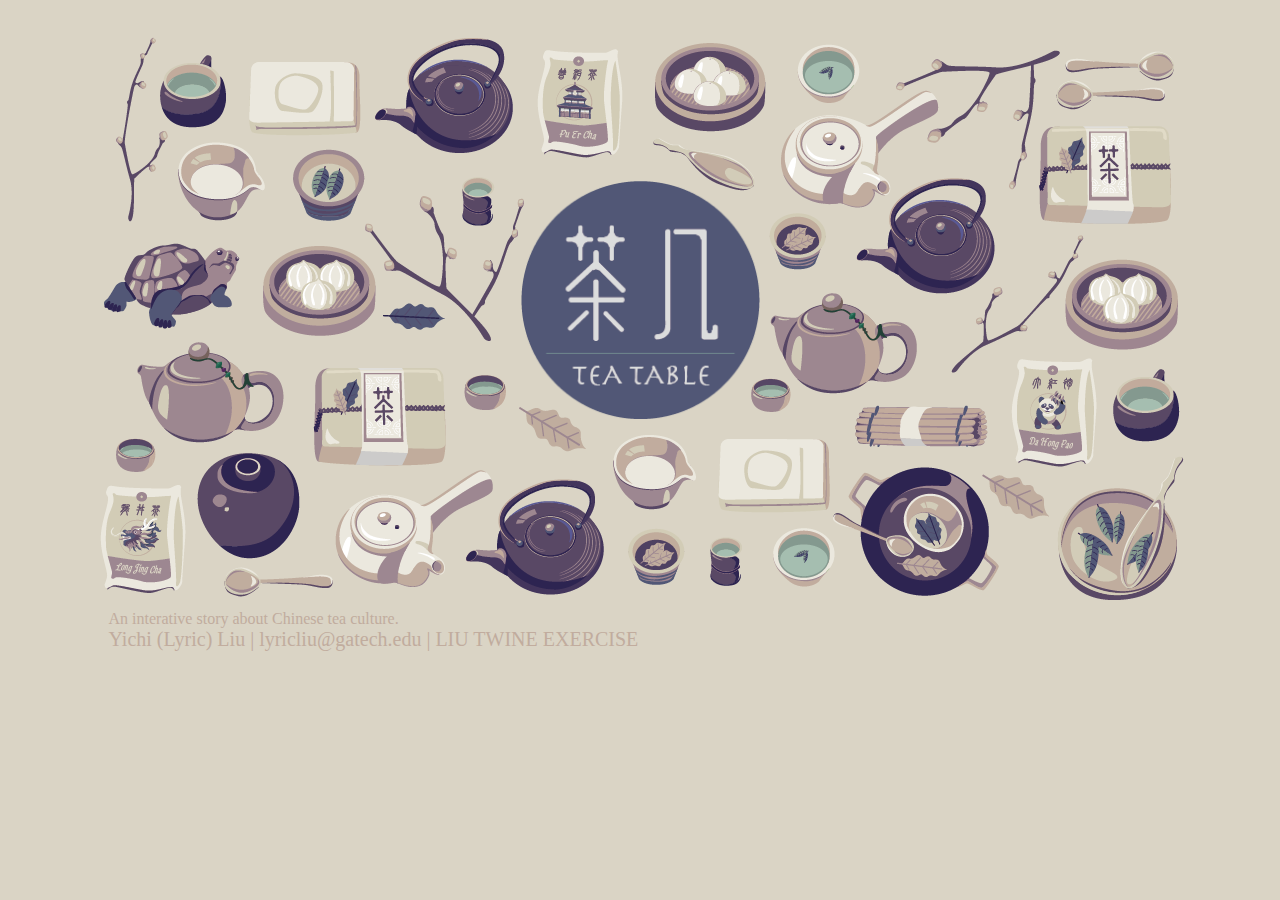
==== index.html @ a1c29933 "edit2" ====
<!DOCTYPE html>
<html lang="en">

<head>
    <meta charset="UTF-8">
    <title>Tea Table</title>
    <link rel="stylesheet" href="teatable.css">
</head>

<body>
    <div id="teapic">
        <a href="./test.html"></a>
        <section>
        <p id="small">An interative story about Chinese tea culture.</p>
        <p>Yichi (Lyric) Liu | lyricliu@gatech.edu | LIU TWINE EXERCISE </p>
    </section>
    </div>
    
</body>

</html>
---- teatable.css ----
* {
    margin: 0;
    padding: 0;
}

body {
    background-color: #dad4c5;
    display: flex;
    height: 100%;
    min-width: 1100px;
}

p {
    color: red;
}

#teapic {
    background: url(./img/startpic.png);
    width: 1087px;
    height: 600px;
    margin: auto;
    display: flex;
}

#teapic a {
    display: block;
    width: 241px;
    height: 241px;
    background: url(./img/startbutton1.png) no-repeat center;
    background-size: 239px;
    margin: auto;
    transition: transform 0.5s;
}

#teapic a:hover {
    background: url(./img/startbutton2.png) no-repeat center;
    transform: rotateX(180deg);
    transition: transform 0.5s;
}

a {
    cursor: pointer;
}

section {
    position: absolute;
    float: left;
    font-size: 20px;
    font-family: Calibri;
    top: 610px;
    margin-left:12px;

}

p {
    color: #c1ac9e;
}
#small{font-size: 16px;}
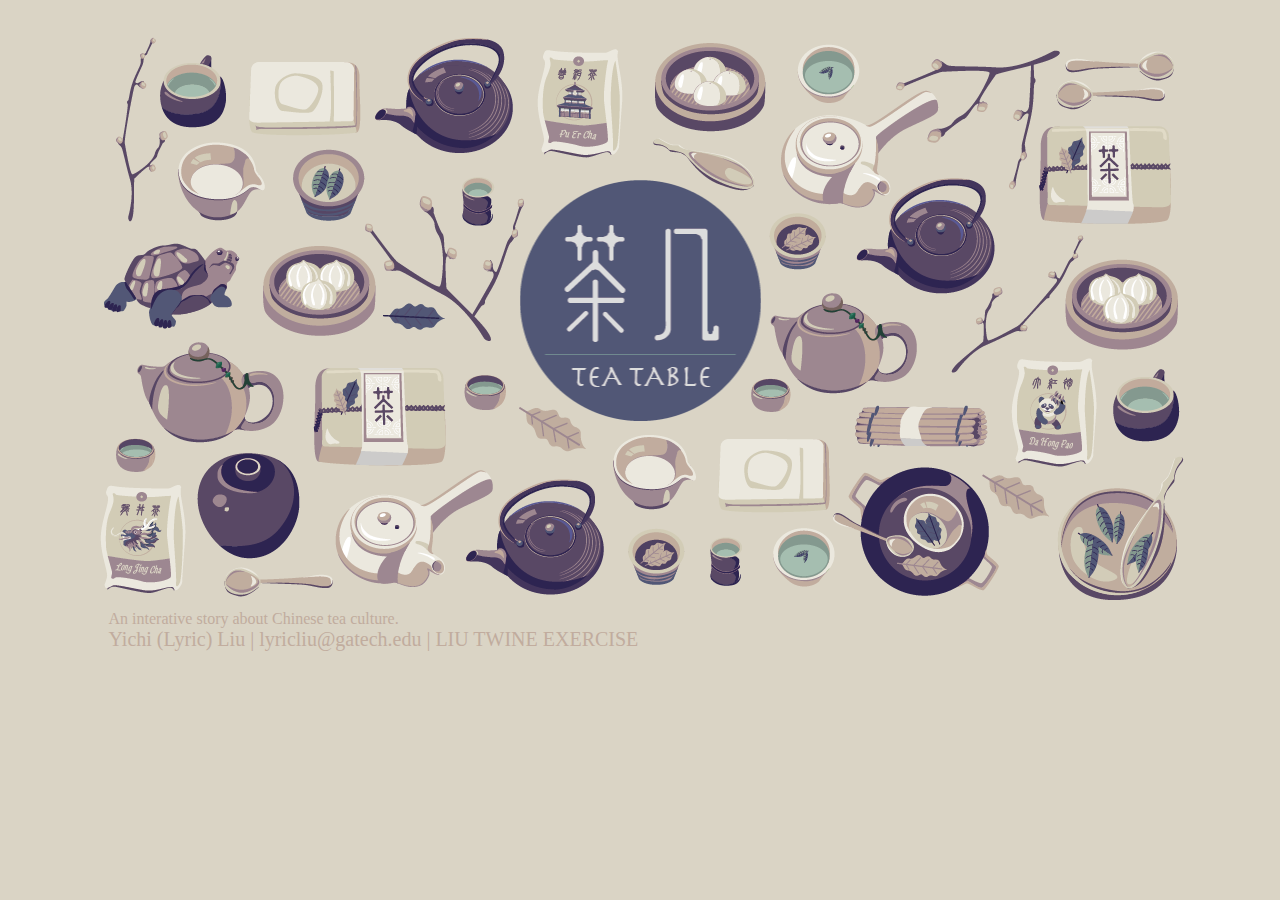
==== commit 11a659b2: "Fixed the hover problem" ====
--- a/index.html
+++ b/index.html
@@ -9,13 +9,15 @@
 
 <body>
     <div id="teapic">
-        <a href="./test.html"></a>
+        <a href="./test.html" class="main-enterance">
+            <div></div>
+        </a>
         <section>
-        <p id="small">An interative story about Chinese tea culture.</p>
-        <p>Yichi (Lyric) Liu | lyricliu@gatech.edu | LIU TWINE EXERCISE </p>
-    </section>
+            <p id="small">An interative story about Chinese tea culture.</p>
+            <p>Yichi (Lyric) Liu | lyricliu@gatech.edu | LIU TWINE EXERCISE </p>
+        </section>
     </div>
-    
+
 </body>
 
 </html>--- a/teatable.css
+++ b/teatable.css
@@ -22,20 +22,26 @@
     display: flex;
 }
 
-#teapic a {
+.main-enterance {
     display: block;
     width: 241px;
     height: 241px;
-    background: url(./img/startbutton1.png) no-repeat center;
     background-size: 239px;
     margin: auto;
     transition: transform 0.5s;
 }
 
-#teapic a:hover {
+.main-enterance div {
+    width: 241px;
+    height: 241px;
+    background: url(./img/startbutton1.png) no-repeat center;
+    transition: transform .5s ease-in-out, background 0s linear .25s;
+}
+
+.main-enterance:hover div {
     background: url(./img/startbutton2.png) no-repeat center;
     transform: rotateX(180deg);
-    transition: transform 0.5s;
+    transition: transform .5s ease-in-out, background 0s linear .25s;
 }
 
 a {
@@ -48,11 +54,13 @@
     font-size: 20px;
     font-family: Calibri;
     top: 610px;
-    margin-left:12px;
-
+    margin-left: 12px;
 }
 
 p {
     color: #c1ac9e;
 }
-#small{font-size: 16px;}+
+#small {
+    font-size: 16px;
+}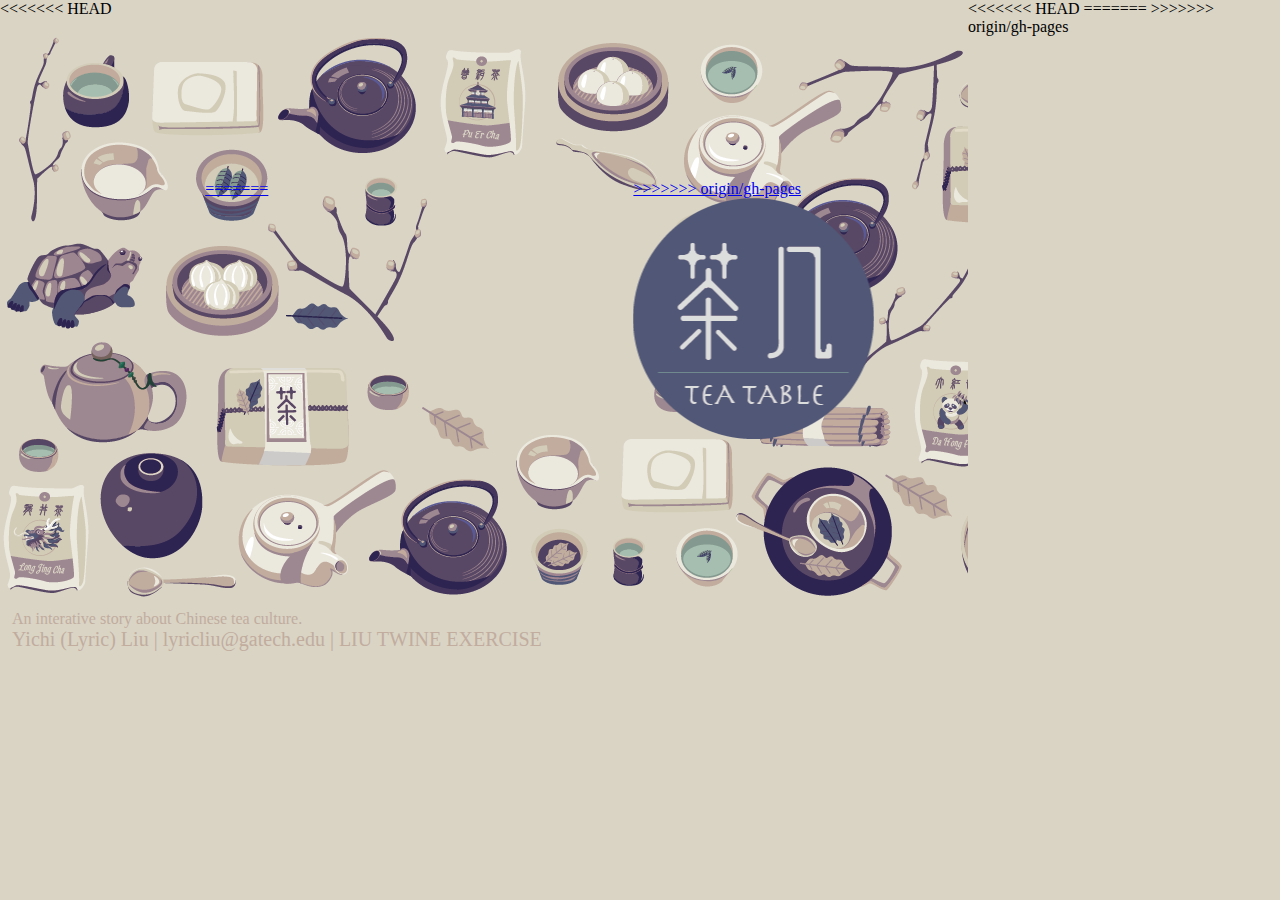
==== commit 4faf6767: "Merge remote-tracking branch 'origin/gh-pages' into gh-pages" ====
--- a/index.html
+++ b/index.html
@@ -8,8 +8,14 @@
 </head>
 
 <body>
+    <embed loop="1" id="bgs" />
+    <embed src="./audio/Qin.mp3" autostart="true" hidden="true" loop="1" volume="100" />
     <div id="teapic">
+<<<<<<< HEAD
+        <a value="audio" onmouseover="play()" href="./test.html" class="main-enterance">
+=======
         <a href="./test.html" class="main-enterance">
+>>>>>>> origin/gh-pages
             <div></div>
         </a>
         <section>
@@ -17,7 +23,15 @@
             <p>Yichi (Lyric) Liu | lyricliu@gatech.edu | LIU TWINE EXERCISE </p>
         </section>
     </div>
+<<<<<<< HEAD
+    <script type="text/javascript">
+    function play() {　　　　　　
+        document.all.bgs.src = "./audio/start.wav";
+    }
+    </script>
+=======
 
+>>>>>>> origin/gh-pages
 </body>
 
 </html>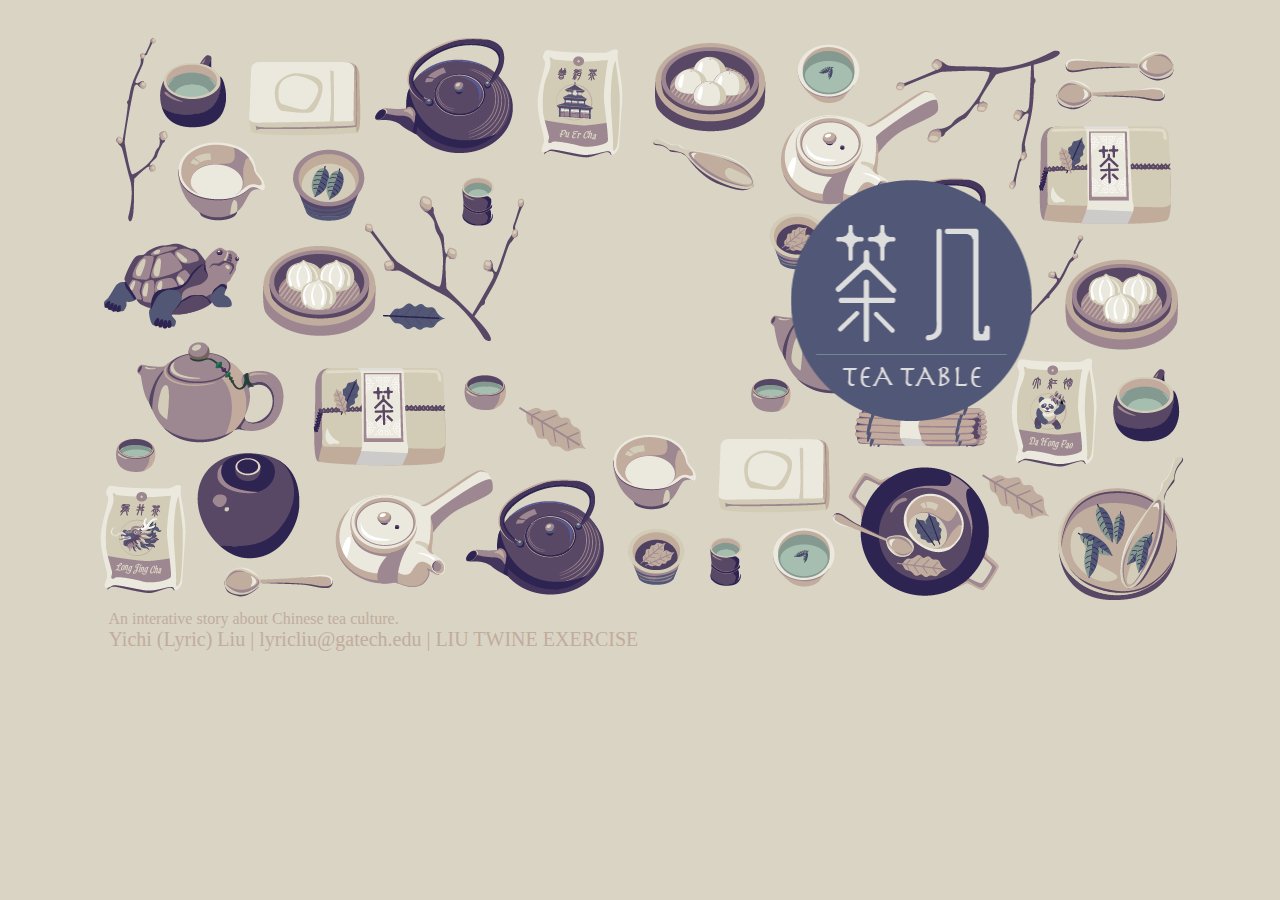
==== commit 7511922d: "audio2" ====
--- a/index.html
+++ b/index.html
@@ -11,11 +11,8 @@
     <embed loop="1" id="bgs" />
     <embed src="./audio/Qin.mp3" autostart="true" hidden="true" loop="1" volume="100" />
     <div id="teapic">
-<<<<<<< HEAD
         <a value="audio" onmouseover="play()" href="./test.html" class="main-enterance">
-=======
         <a href="./test.html" class="main-enterance">
->>>>>>> origin/gh-pages
             <div></div>
         </a>
         <section>
@@ -23,15 +20,11 @@
             <p>Yichi (Lyric) Liu | lyricliu@gatech.edu | LIU TWINE EXERCISE </p>
         </section>
     </div>
-<<<<<<< HEAD
     <script type="text/javascript">
     function play() {　　　　　　
         document.all.bgs.src = "./audio/start.wav";
     }
     </script>
-=======
-
->>>>>>> origin/gh-pages
 </body>
 
 </html>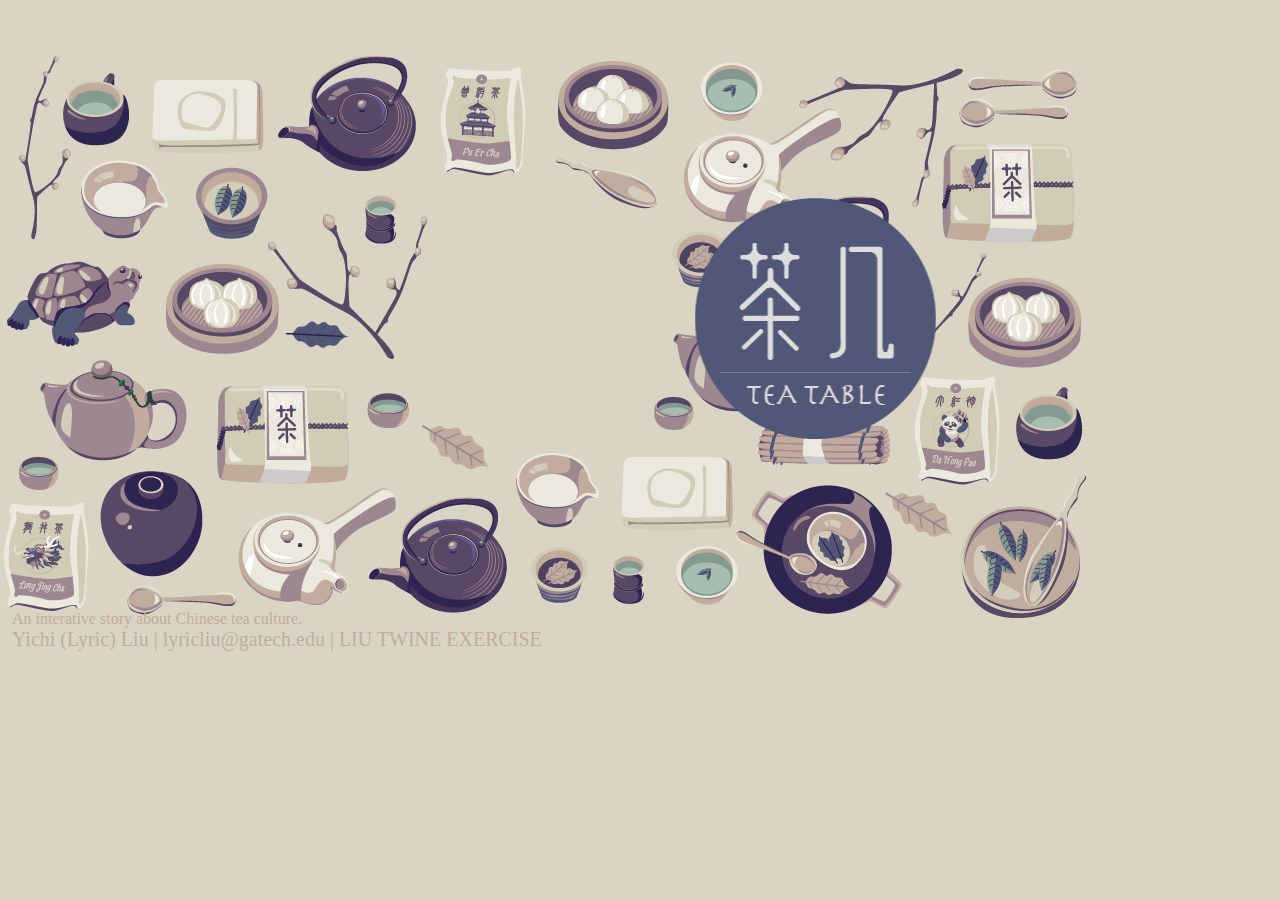
==== commit 970254dd: "fix" ====
--- a/index.html
+++ b/index.html
@@ -8,7 +8,7 @@
 </head>
 
 <body>
-    <embed loop="1" id="bgs" />
+    <bgsource loop="1" id="bgs" />
     <embed src="./audio/Qin.mp3" autostart="true" hidden="true" loop="1" volume="100" />
     <div id="teapic">
         <a value="audio" onmouseover="play()" href="./test.html" class="main-enterance">
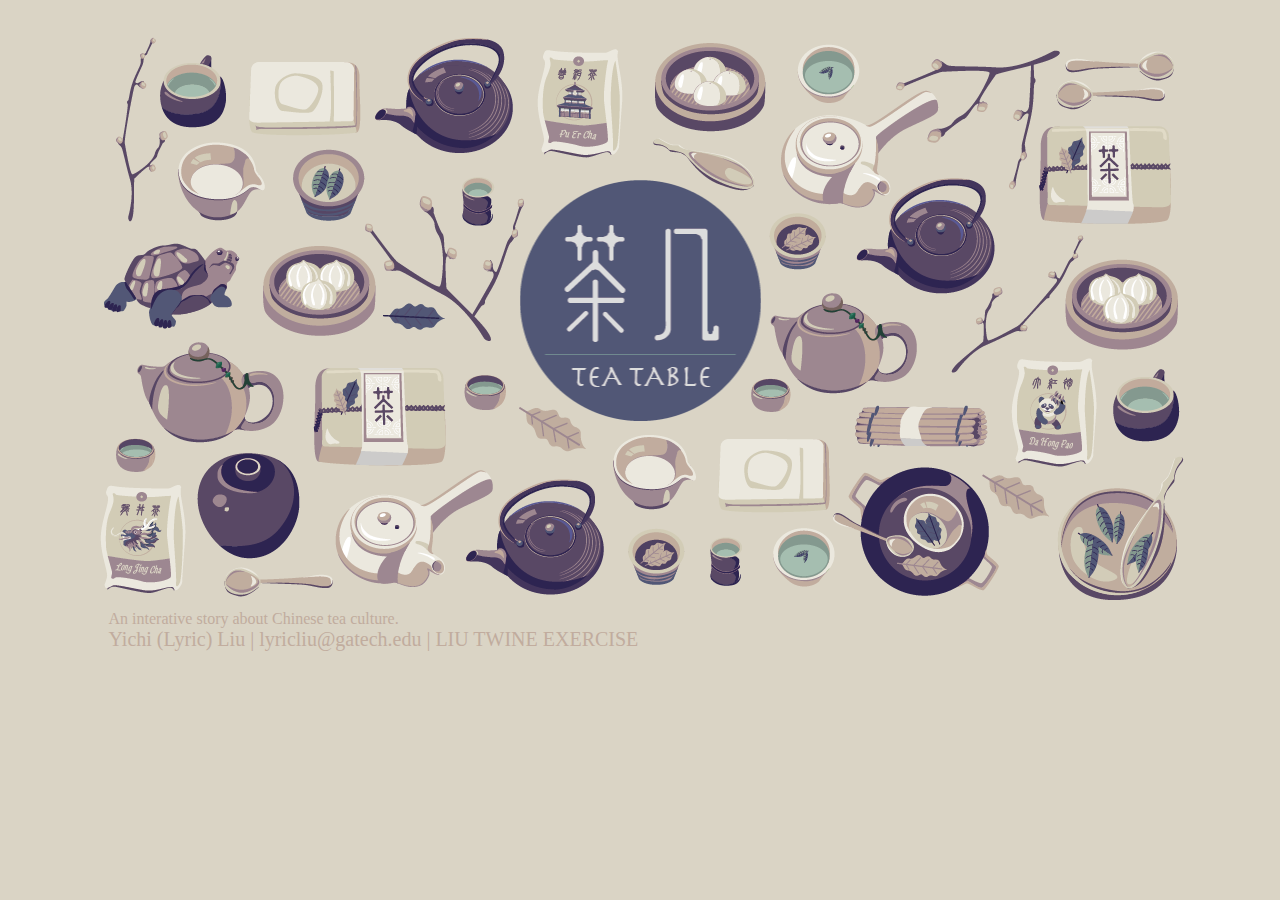
==== commit 42ae0326: "fix pro" ====
--- a/index.html
+++ b/index.html
@@ -8,10 +8,8 @@
 </head>
 
 <body>
-    <bgsource loop="1" id="bgs" />
     <embed src="./audio/Qin.mp3" autostart="true" hidden="true" loop="1" volume="100" />
     <div id="teapic">
-        <a value="audio" onmouseover="play()" href="./test.html" class="main-enterance">
         <a href="./test.html" class="main-enterance">
             <div></div>
         </a>
@@ -20,11 +18,7 @@
             <p>Yichi (Lyric) Liu | lyricliu@gatech.edu | LIU TWINE EXERCISE </p>
         </section>
     </div>
-    <script type="text/javascript">
-    function play() {　　　　　　
-        document.all.bgs.src = "./audio/start.wav";
-    }
-    </script>
+
 </body>
 
 </html>